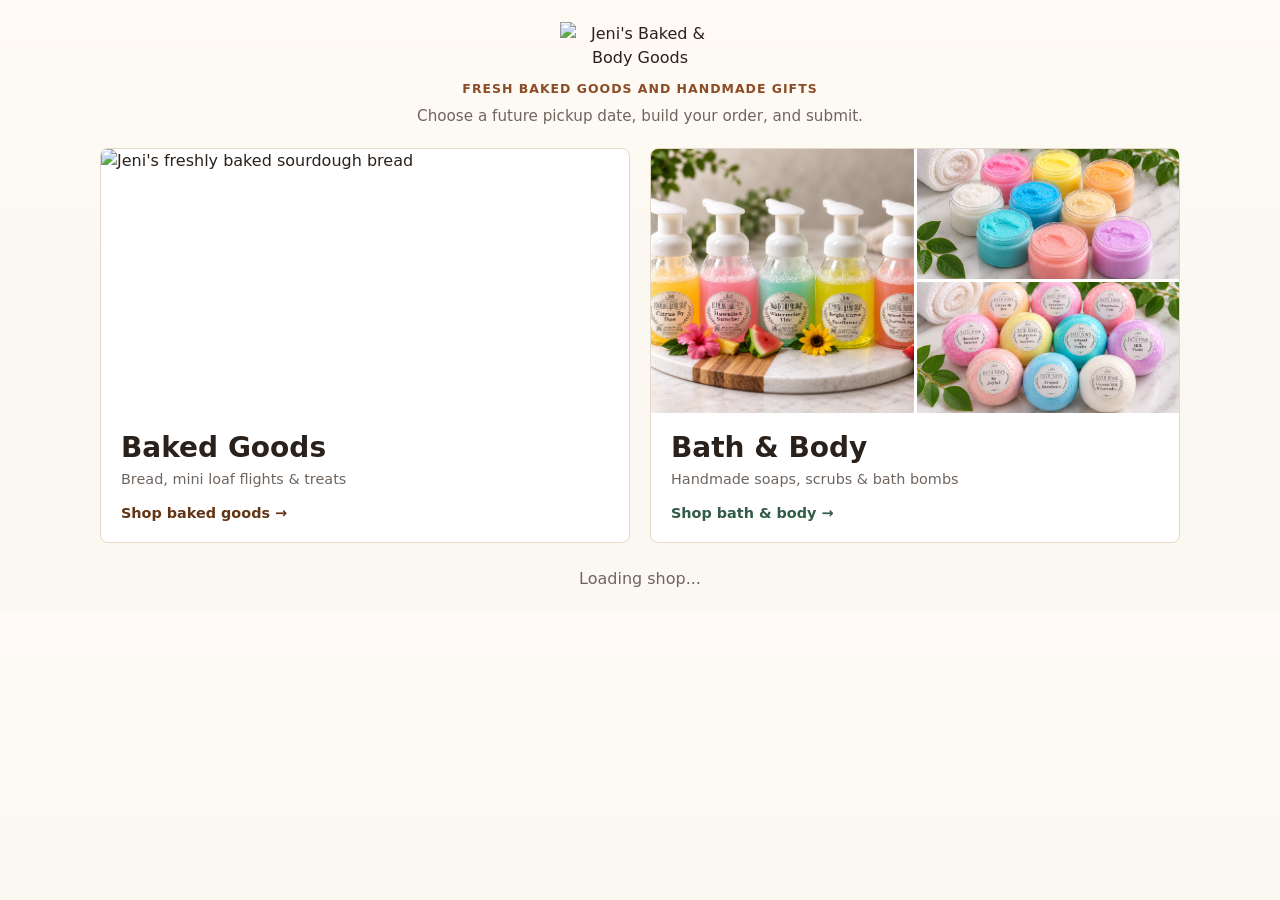
==== index.html @ f42fe175 "Add Spa Gift Box options with scent selections" ====
<!doctype html>
<html lang="en">
<head>
  <meta charset="utf-8" />
  <meta name="viewport" content="width=device-width, initial-scale=1" />
  <meta
    name="description"
    content="Order small-batch baked goods and handmade bath and body items from Jeni's Home Made Goods."
  />
  <title>Jeni's Home Made Goods Orders</title>
  <link rel="preconnect" href="https://cdn.jsdelivr.net" />
  <link rel="stylesheet" href="styles.css?v=20261022-photo-shopping" />
</head>
<body class="storefront">
  <header class="site-header">
    <div class="wrap header-layout">
      <div>
        <img class="site-logo" src="assets/logo.png" alt="Jeni's Baked &amp; Body Goods" />
        <p class="eyebrow">Fresh baked goods and handmade gifts</p>
        <p data-store-intro>
          Choose a future pickup date, build your order, and submit.
        </p>
      </div>
    </div>
  </header>

  <main class="wrap">
    <nav class="shop-collections" id="shop-collections" aria-label="Shop by collection">
      <button type="button" class="shop-collection" data-shop-collection="baked-goods" aria-pressed="false" aria-controls="menu-section" disabled>
        <img class="shop-collection-photo" src="assets/classic_white.PNG" alt="Jeni's freshly baked sourdough bread" width="600" height="400" fetchpriority="high" />
        <span class="shop-collection-caption"><strong>Baked Goods</strong><span>Bread, mini loaf flights &amp; treats</span><span class="shop-collection-action">Shop baked goods <span aria-hidden="true">&rarr;</span></span></span>
      </button>
      <button type="button" class="shop-collection" data-shop-collection="bath-body" aria-pressed="false" aria-controls="menu-section" disabled>
        <span class="shop-body-photos" aria-hidden="true">
          <img src="assets/foaming_soap.png" alt="" width="400" height="400" />
          <img src="assets/sugar_scrub.png" alt="" width="300" height="200" />
          <img src="assets/bath_bombs.png" alt="" width="300" height="200" />
        </span>
        <span class="shop-collection-caption"><strong>Bath &amp; Body</strong><span>Handmade soaps, scrubs &amp; bath bombs</span><span class="shop-collection-action">Shop bath &amp; body <span aria-hidden="true">&rarr;</span></span></span>
      </button>
    </nav>
    <p id="shop-status" class="shop-status muted" role="status">Loading shop...</p>
    <section class="panel" id="menu-section" aria-labelledby="menu-heading" hidden>
      <div class="section-row">
        <div>
          <p class="step">Shop</p>
          <h2 id="menu-heading" tabindex="-1">Choose your items</h2>
          <p id="capacity-message" class="muted"></p>
        </div>
        <div class="capacity-pill">
          <span id="selected-count">You have claimed: 0 loaf spots, 0 left</span>
        </div>
      </div>

      <div class="product-tabs" id="product-tabs" aria-label="Product sections"></div>
      <aside class="rewards-promo" id="reward-banner" role="note" aria-label="Customer rewards program" hidden>
        <div class="rewards-promo-heading">
          <span>New rewards program</span>
          <strong>Your favorites now earn rewards</strong>
        </div>
        <div class="rewards-promo-offers">
          <p>
            <strong>Buy 10 bread loaves</strong>
            <span>Get 1 Classic White free</span>
          </p>
          <p>
            <strong>Buy 10 granola bags</strong>
            <span>Get $12 toward your next bag</span>
          </p>
        </div>
        <p class="rewards-promo-note">Rewards are automatically linked to the phone number used at checkout.</p>
      </aside>
      <section class="date-panel" id="date-section" aria-labelledby="dates-heading">
        <p class="order-cutoff-notice">
          <span>Orders close Wednesday at 5:00 PM Pacific</span>
          <span>for that week's Friday pickup.</span>
        </p>

        <div class="section-row menu-toolbar">
          <div>
            <p class="step">Baked goods pickup</p>
            <h2 id="dates-heading">Choose a pickup date</h2>
          </div>
        </div>
        <div id="date-list" class="date-grid"></div>
        <p id="date-status" class="muted" role="status">Loading available dates...</p>
      </section>
      <div id="product-list" class="product-grid"></div>

      <div class="summary" aria-live="polite">
        <div>
          <strong>Subtotal</strong>
          <p class="summary-note">Tax and shipping calculated at checkout.</p>
        </div>
        <div id="order-total">$0.00</div>
      </div>
    </section>

    <section class="panel" id="customer-section" aria-labelledby="customer-heading" hidden>
      <form id="order-form">
        <p class="checkout-note">Review your invoice, then enter your information to place your order.</p>
        <p class="step">Review order</p>
        <h2 id="customer-heading">Invoice summary</h2>
        <div id="review-content"></div>

        <div class="checkout-adjustments">
          <div class="coupon-box checkout-coupon-box">
            <label>
              Coupon code
              <input id="coupon-code" autocomplete="off" autocapitalize="characters" placeholder="Optional" />
            </label>
            <div class="coupon-actions">
              <button class="secondary-button compact-button" type="button" id="apply-coupon">Update total</button>
              <button class="secondary-button compact-button" type="button" id="remove-coupon" hidden>Remove</button>
            </div>
            <p id="coupon-message" class="message" role="status"></p>
          </div>

          <div class="tip-box">
            <label>
              Optional tip
              <input id="tip-amount" type="number" min="0" step="0.01" inputmode="decimal" placeholder="0.00" />
            </label>
            <p class="hint">Tips are never expected, but always appreciated. This updates your total automatically.</p>
          </div>
        </div>

        <div class="satisfaction-notice" role="note">
          <strong>Customer satisfaction</strong>
          <p>
            Your order matters to me. Because each item is made to order, refunds are not available.
            If something is wrong with your order, please reach out as soon as possible so I can help
            make it right with a replacement item of equal or lesser value when appropriate.
          </p>
        </div>

        <div class="checkout-info-heading">
          <p class="step">Final step</p>
          <h2>Your information</h2>
        </div>

        <div class="field-grid">
          <label>
            Name
            <input id="customer-name" autocomplete="name" required />
          </label>

          <label>
            Phone
            <input
              id="customer-phone"
              type="tel"
              autocomplete="tel"
              inputmode="numeric"
              placeholder="(000) 000-0000"
              maxlength="14"
              required
            />
          </label>
        </div>

        <section class="checkout-rewards" aria-labelledby="checkout-rewards-heading">
          <div class="checkout-rewards-heading">
            <div>
              <strong id="checkout-rewards-heading">Rewards</strong>
              <p>Use the phone number above to view earned bread and granola rewards. One reward may be used per order and cannot be combined with a coupon code.</p>
            </div>
            <button class="secondary-button compact-button" type="button" id="check-rewards">View rewards</button>
          </div>
          <p id="reward-message" class="message" role="status"></p>
          <div id="reward-options" class="reward-options" hidden></div>
        </section>

        <label>
          Questions/comments
          <textarea
            id="customer-notes"
            rows="3"
            placeholder="Optional questions, allergies, or timing notes"
          ></textarea>
        </label>

        <div class="allergy-notice" role="note">
          <strong>Allergy notice</strong>
          <p>
            Items are made in a home kitchen that may handle wheat, milk, eggs, soy, peanuts,
            tree nuts, and other common allergens. Cross contamination is possible.
          </p>
        </div>

        <fieldset class="fulfillment-options" id="fulfillment-options" hidden>
          <legend>Checkout option</legend>
          <div class="fulfillment-grid">
            <label class="fulfillment-card">
              <input type="radio" name="fulfillment" value="pickup" checked />
              <span class="fulfillment-title">Pickup</span>
              <span class="fulfillment-copy">
                Food pickup uses the Friday date selected above. Bath & Body pickup is arranged with Jeni.
              </span>
            </label>
            <label class="fulfillment-card" id="shipping-option" hidden>
              <input type="radio" name="fulfillment" value="shipping" />
              <span class="fulfillment-title">Shipping</span>
              <span class="fulfillment-copy">
                Ship eligible items. Items marked pickup only cannot be shipped.
              </span>
            </label>
          </div>
          <p id="shipping-message" class="hint" role="status"></p>
        </fieldset>

        <div id="shipping-address-field" class="shipping-address-grid" hidden>
          <label class="shipping-street-field">
            Shipping address
            <input id="shipping-street" autocomplete="shipping street-address" placeholder="123 Main St." />
          </label>
          <label>
            City
            <input id="shipping-city" autocomplete="shipping address-level2" placeholder="Las Vegas" />
          </label>
          <label>
            State
            <input id="shipping-state" autocomplete="shipping address-level1" maxlength="2" placeholder="NV" />
          </label>
          <label>
            ZIP
            <input id="shipping-zip" autocomplete="shipping postal-code" inputmode="numeric" placeholder="00000" />
          </label>
        </div>

        <fieldset>
          <legend>Payment method</legend>
          <div id="payment-choices" class="payment-grid"></div>
          <p class="hint">Credit cards are not accepted on this site.</p>
        </fieldset>

        <div class="invoice-request-row">
          <label class="invoice-request">
            <span>Email me a receipt?</span>
            <span class="invoice-yes">
              <span>Yes</span>
              <input id="invoice-requested" type="checkbox" />
            </span>
          </label>
          <label class="invoice-email-field" id="invoice-email-field" hidden>
            Email for receipt
            <input id="invoice-email" type="email" autocomplete="email" />
          </label>
        </div>

        <p data-pickup-note class="pickup-note"></p>
        <p class="submit-reminder">
          Your order is not placed until you press this button and see an order number.
        </p>
        <button id="submit-order" class="review-place-button" type="submit">Place order</button>
        <p id="form-message" class="message" role="status"></p>
      </form>
    </section>

    <section class="panel" id="review-section" aria-labelledby="review-heading" hidden>
      <h2 id="review-heading">Invoice summary</h2>
      <p id="review-message" class="message" role="status"></p>
    </section>

    <section class="panel success-panel" id="success-section" aria-labelledby="success-heading" hidden>
      <p class="step">Order received</p>
      <h2 id="success-heading">Your order is reserved</h2>
      <div id="success-content"></div>
      <p id="copy-message" class="message" role="status"></p>
      <p class="muted">
        Please complete payment using the instructions above. This page does not confirm payment automatically.
      </p>
    </section>
  </main>

  <div class="image-viewer" id="image-viewer" hidden>
    <div class="image-viewer-panel" role="dialog" aria-modal="true" aria-labelledby="image-viewer-caption">
      <button class="image-viewer-close" id="image-viewer-close" type="button" aria-label="Close enlarged image">
        Close
      </button>
      <img id="image-viewer-image" alt="" />
      <p id="image-viewer-caption"></p>
    </div>
  </div>

  <script src="https://cdn.jsdelivr.net/npm/@supabase/supabase-js@2"></script>
  <script src="app.js?v=20261026-spa-gift-box"></script>
</body>
</html>
---- styles.css ----
:root {
  --bg: #fbf8f2;
  --surface: #ffffff;
  --surface-soft: #f5efe7;
  --text: #2a211b;
  --muted: #6f655f;
  --border: #e4d8ca;
  --accent: #8a4d27;
  --accent-dark: #633416;
  --accent-soft: #f0ddcb;
  --danger: #a43e37;
  --success: #2e6847;
  --shadow: 0 18px 45px rgba(74, 47, 24, 0.08);
}

* {
  box-sizing: border-box;
}

body {
  margin: 0;
  color: var(--text);
  background:
    linear-gradient(180deg, #fffaf4 0, var(--bg) 280px),
    var(--bg);
  font-family: Inter, ui-sans-serif, system-ui, -apple-system, BlinkMacSystemFont, "Segoe UI", sans-serif;
  line-height: 1.5;
}

button,
input,
textarea {
  font: inherit;
}

button {
  touch-action: manipulation;
}

.wrap {
  width: min(1080px, calc(100% - 32px));
  margin: 0 auto;
}

.site-header {
  padding: 40px 0 28px;
  text-align: center;
}

.header-layout {
  display: grid;
  gap: 24px;
}

.site-logo {
  width: min(440px, 86vw);
  height: auto;
  display: block;
  margin: 0 auto 18px;
  filter: drop-shadow(0 12px 22px rgba(74, 47, 24, 0.12));
}

.eyebrow,
.step {
  margin: 0 0 6px;
  color: var(--accent);
  font-size: 0.78rem;
  font-weight: 800;
  letter-spacing: 0.08em;
  text-transform: uppercase;
}

.site-header p:not(.eyebrow) {
  max-width: 700px;
  margin: 0 auto;
  color: var(--muted);
  font-size: 1.05rem;
}

.storefront .site-header {
  padding: 22px 0 20px;
}

.storefront .site-logo {
  width: 160px;
  max-width: 45%;
  margin-bottom: 10px;
  filter: none;
}

.storefront .site-header p:not(.eyebrow) {
  font-size: 0.95rem;
}

.shop-collections {
  display: grid;
  grid-template-columns: repeat(2, minmax(0, 1fr));
  gap: 20px;
  margin: 0 0 24px;
}

.shop-collections[hidden] {
  display: none;
}

.shop-collection {
  display: grid;
  grid-template-rows: auto 1fr;
  min-width: 0;
  padding: 0;
  overflow: hidden;
  border: 1px solid var(--border);
  border-radius: 8px;
  background: #fff;
  color: var(--text);
  text-align: left;
  cursor: pointer;
}

.shop-collection:hover,
.shop-collection[aria-pressed="true"] {
  border-color: var(--accent);
  box-shadow: 0 0 0 2px var(--accent-soft);
}

.shop-collection[data-shop-collection="bath-body"]:hover,
.shop-collection[data-shop-collection="bath-body"][aria-pressed="true"] {
  border-color: #3f705b;
  box-shadow: 0 0 0 2px #e1eee7;
}

.shop-collection:disabled {
  cursor: wait;
}

.shop-collection-photo,
.shop-body-photos {
  display: block;
  width: 100%;
  aspect-ratio: 2 / 1;
  height: auto;
  object-fit: cover;
}

.shop-body-photos {
  display: grid;
  grid-template-columns: 1fr 1fr;
  grid-template-rows: minmax(0, 1fr) minmax(0, 1fr);
  gap: 3px;
  overflow: hidden;
}

.shop-body-photos img {
  display: block;
  width: 100%;
  height: 100%;
  min-height: 0;
  object-fit: cover;
}

.shop-body-photos img:first-child {
  grid-row: 1 / -1;
}

.shop-collection-caption {
  display: grid;
  align-content: start;
  gap: 5px;
  padding: 18px 20px;
  overflow-wrap: anywhere;
}

.shop-collection-caption > strong {
  font-size: 1.75rem;
  line-height: 1.2;
}

.shop-collection-caption > span {
  color: var(--muted);
  font-size: 0.9rem;
}

.shop-collection-caption .shop-collection-action {
  margin-top: 7px;
  color: var(--accent-dark);
  font-weight: 800;
}

[data-shop-collection="bath-body"] .shop-collection-action {
  color: #315c47;
}

.shop-status {
  margin: 0 0 20px;
  text-align: center;
}

.shop-status:empty {
  display: none;
}

#menu-section {
  scroll-margin-top: 18px;
}

@media (max-width: 600px) {
  .storefront .site-header {
    padding: 16px 0;
  }

  .storefront .site-logo {
    width: 130px;
  }

  .shop-collections {
    gap: 10px;
  }

  .shop-collection-photo,
  .shop-body-photos {
    aspect-ratio: 1 / 1;
  }

  .shop-collection-caption {
    padding: 14px 10px;
  }

  .shop-collection-caption > strong {
    font-size: 1.3rem;
  }

  .shop-collection-caption > span {
    font-size: 0.8rem;
  }
}

.order-cutoff-notice {
  max-width: 720px;
  margin: 0 auto 22px;
  padding: 16px 22px;
  border: 1px solid #dfb957;
  border-radius: 8px;
  background: linear-gradient(180deg, #fff2ad 0%, #ffe37a 100%);
  box-shadow: 0 12px 28px rgba(138, 77, 39, 0.12);
  color: #24180f;
  font-size: clamp(1rem, 2.4vw, 1.25rem);
  font-weight: 900;
  line-height: 1.3;
  text-align: center;
}

.order-cutoff-notice span {
  display: block;
}

.order-cutoff-notice span + span {
  margin-top: 4px;
  font-size: 0.92em;
}

.panel {
  margin-bottom: 18px;
  padding: 24px;
  border: 1px solid var(--border);
  border-radius: 8px;
  background: var(--surface);
  box-shadow: var(--shadow);
}

.date-panel {
  margin: 0 0 22px;
  padding: 18px;
  border: 1px solid var(--border);
  border-radius: 8px;
  background: var(--surface-soft);
}

h2,
h3 {
  margin-top: 0;
  line-height: 1.15;
}

h2 {
  margin-bottom: 16px;
  font-size: clamp(1.35rem, 3vw, 1.85rem);
}

.date-grid,
.product-grid,
.category-grid,
.payment-grid,
.field-grid {
  display: grid;
  gap: 14px;
}

.date-grid {
  grid-template-columns: repeat(auto-fit, minmax(180px, 1fr));
}

.category-grid {
  grid-template-columns: repeat(2, minmax(0, 1fr));
  align-items: start;
}

.product-grid {
  gap: 22px;
}

.product-tabs {
  display: flex;
  flex-wrap: wrap;
  gap: 10px;
  margin: 4px 0 18px;
}

.product-tab {
  min-height: 46px;
  padding: 10px 18px;
  border: 1px solid var(--border);
  border-radius: 999px;
  background: #fff;
  color: var(--accent-dark);
  font-weight: 900;
  cursor: pointer;
}

.product-tab:hover,
.product-tab.is-active {
  border-color: var(--accent);
  background: var(--accent);
  color: #fff;
}

.rewards-promo {
  margin: 0 0 20px;
  overflow: hidden;
  border: 1px solid #cda45b;
  border-radius: 8px;
  background: #fff8df;
  box-shadow: 0 10px 24px rgba(74, 47, 24, 0.1);
  color: var(--text);
}

.rewards-promo-heading {
  display: flex;
  align-items: center;
  justify-content: space-between;
  gap: 16px;
  padding: 12px 16px;
  background: #52613c;
  color: #fff;
}

.rewards-promo-heading span {
  color: #ffe5a6;
  font-size: 0.78rem;
  font-weight: 900;
  letter-spacing: 0.08em;
  text-transform: uppercase;
}

.rewards-promo-heading strong {
  font-size: 1.05rem;
  text-align: right;
}

.rewards-promo-offers {
  display: grid;
  grid-template-columns: repeat(2, minmax(0, 1fr));
}

.rewards-promo-offers p {
  display: grid;
  gap: 3px;
  margin: 0;
  padding: 15px 18px;
  text-align: center;
}

.rewards-promo-offers p + p {
  border-left: 1px solid #d9c79e;
}

.rewards-promo-offers strong {
  color: var(--accent-dark);
  font-size: 1.05rem;
}

.rewards-promo-offers span {
  font-weight: 800;
}

.rewards-promo-note {
  margin: 0;
  padding: 10px 16px;
  border-top: 1px solid #d9c79e;
  color: var(--muted);
  font-size: 0.9rem;
  font-weight: 700;
  text-align: center;
}

.product-category {
  display: grid;
  gap: 12px;
}

.category-heading {
  border-bottom: 1px solid var(--border);
}

.category-heading h3 {
  margin-bottom: 12px;
  color: var(--accent-dark);
  font-size: clamp(1.35rem, 3vw, 1.85rem);
  letter-spacing: 0.04em;
  text-transform: uppercase;
}

.date-button {
  min-height: 94px;
  display: grid;
  align-content: space-between;
  gap: 10px;
  padding: 16px;
  border: 1px solid var(--border);
  border-radius: 8px;
  background: #fff;
  color: var(--text);
  text-align: left;
  cursor: pointer;
}

.date-button strong {
  font-size: 1.02rem;
}

.date-button span {
  color: var(--muted);
  font-weight: 700;
}

.date-button:hover,
.date-button[aria-pressed="true"] {
  border-color: var(--accent);
  box-shadow: 0 0 0 3px rgba(138, 77, 39, 0.14);
}

.date-button:disabled {
  opacity: 0.55;
  cursor: not-allowed;
  box-shadow: none;
}

.product {
  width: 100%;
  min-height: 100%;
  display: grid;
  align-content: space-between;
  gap: 18px;
  padding: 18px;
  border: 1px solid var(--border);
  border-radius: 8px;
  background: #fffdf9;
}

.option-product {
  min-height: 0;
  align-content: start;
}

.product-image-button {
  width: min(100%, 220px);
  justify-self: center;
  display: block;
  padding: 0;
  border: 0;
  border-radius: 8px;
  background: transparent;
  cursor: zoom-in;
}

.product-image-button:focus-visible {
  outline: 3px solid var(--accent);
  outline-offset: 3px;
}

.product-image {
  width: min(100%, 220px);
  height: 140px;
  display: block;
  justify-self: center;
  object-fit: cover;
  border-radius: 8px;
  background: var(--surface-soft);
}

.image-viewer-open {
  overflow: hidden;
}

.image-viewer {
  position: fixed;
  inset: 0;
  z-index: 1000;
  display: grid;
  place-items: center;
  padding: 24px;
  background: rgba(21, 32, 35, 0.82);
}

.image-viewer[hidden] {
  display: none;
}

.image-viewer-panel {
  width: min(920px, 100%);
  display: grid;
  gap: 12px;
  justify-items: center;
}

.image-viewer-panel img {
  width: auto;
  max-width: 100%;
  max-height: min(76vh, 760px);
  object-fit: contain;
  border-radius: 8px;
  background: #fffdf9;
  box-shadow: 0 18px 48px rgba(0, 0, 0, 0.28);
}

.image-viewer-close {
  justify-self: end;
  width: auto;
  padding: 10px 14px;
  border: 1px solid rgba(255, 255, 255, 0.58);
  background: #fffdf9;
  color: var(--ink);
}

.image-viewer-panel p {
  margin: 0;
  color: #fffdf9;
  font-weight: 800;
  text-align: center;
}

.product h3 {
  margin-bottom: 6px;
  font-size: 1.15rem;
}

.shipping-badge {
  display: inline-flex;
  width: fit-content;
  margin: 0 0 8px;
  padding: 4px 8px;
  border-radius: 8px;
  font-size: 0.78rem;
  font-weight: 800;
}

.shipping-badge.can-ship {
  background: #e3f2e8;
  color: var(--success);
}

.shipping-badge.pickup-only {
  background: var(--accent-soft);
  color: var(--accent-dark);
}

.product p {
  margin: 0;
  color: var(--muted);
}

.product-promo-banner {
  display: grid;
  gap: 4px;
  margin: 12px 0 4px;
  padding: 10px 12px;
  border: 1px solid #dfb957;
  border-radius: 8px;
  background: #fff3b0;
  color: #24180f;
}

.product-promo-banner strong {
  font-size: 1.05rem;
}

.product-promo-banner span {
  font-size: 0.92rem;
  font-weight: 800;
}

.item-subtotal {
  display: block;
  margin-top: 4px;
  color: var(--muted);
  font-size: 0.9rem;
  font-weight: 700;
}

.option-card-heading,
.flight-box-heading,
.card-subtotal {
  display: flex;
  align-items: flex-start;
  justify-content: space-between;
  gap: 16px;
}

.group-subtotal {
  display: grid;
  gap: 2px;
  min-width: 110px;
  text-align: right;
}

.group-subtotal span {
  color: var(--muted);
  font-size: 0.86rem;
  font-weight: 700;
}

.option-table {
  display: grid;
  gap: 8px;
}

.product-options-disclosure {
  border: 1px solid var(--border);
  border-radius: 8px;
  background: #fff;
}

.product-options-disclosure > summary {
  min-height: 48px;
  display: flex;
  align-items: center;
  justify-content: space-between;
  gap: 12px;
  padding: 12px 14px;
  color: var(--accent-dark);
  cursor: pointer;
  font-weight: 900;
  list-style: none;
}

.product-options-disclosure > summary::-webkit-details-marker {
  display: none;
}

.product-options-disclosure > summary::after {
  content: "+";
  font-size: 1.25rem;
  line-height: 1;
}

.product-options-disclosure[open] > summary::after {
  content: "\2212";
}

.product-options-disclosure > summary small {
  margin-left: auto;
  color: var(--muted);
  font-size: 0.82rem;
  font-weight: 700;
}

.product-options-content {
  display: grid;
  gap: 18px;
  padding: 4px 14px 14px;
  border-top: 1px solid var(--border);
}

.option-table-head,
.option-row {
  display: grid;
  grid-template-columns: minmax(120px, 1fr) minmax(260px, auto);
  align-items: center;
  gap: 12px;
}

.option-table-head {
  color: var(--accent-dark);
  font-size: 0.82rem;
  font-weight: 800;
}

.option-table-labels {
  justify-items: end;
}

.option-row {
  padding-top: 8px;
  border-top: 1px solid var(--border);
}

.flight-box-product {
  align-content: start;
}

.flight-choice-grid {
  display: grid;
  grid-template-columns: repeat(2, minmax(0, 1fr));
  gap: 12px;
}

.flight-choice-grid label {
  display: grid;
  gap: 6px;
  color: var(--muted);
  font-size: 0.86rem;
  font-weight: 800;
}

.flight-choice-grid select {
  width: 100%;
  min-width: 0;
}

.flight-add-button {
  width: 100%;
}

.flight-box-list {
  display: grid;
  gap: 10px;
  padding-top: 14px;
  border-top: 1px solid var(--border);
}

.flight-box-summary {
  display: grid;
  grid-template-columns: minmax(0, 1fr) auto;
  gap: 16px;
  padding: 12px;
  border: 1px solid var(--border);
  border-radius: 8px;
  background: var(--surface-soft);
}

.flight-box-summary > div:last-child {
  display: grid;
  align-content: start;
  justify-items: end;
  gap: 8px;
}

.flight-box-summary p,
.invoice-item-note {
  white-space: pre-line;
}

.product-description,
.option-description p {
  white-space: pre-line;
}

.grouped-product-description {
  margin: 2px 0;
  padding: 10px 12px;
  border-block: 1px solid var(--border);
  color: var(--muted);
  font-size: 0.9rem;
}

.grouped-product-description summary {
  width: fit-content;
  color: var(--accent-dark);
  cursor: pointer;
  font-weight: 800;
}

.grouped-product-description p {
  margin: 10px 0 0;
  line-height: 1.5;
  white-space: pre-line;
}

.option-copy {
  min-width: 0;
}

.option-description {
  margin-top: 6px;
  color: var(--muted);
  font-size: 0.86rem;
}

.option-description summary {
  width: fit-content;
  color: var(--accent-dark);
  cursor: pointer;
  font-weight: 800;
}

.option-description p {
  margin: 8px 0 0;
  line-height: 1.45;
}

@media (max-width: 980px) {
  .category-grid {
    grid-template-columns: 1fr;
  }
}

.item-note-field {
  display: grid;
  grid-column: 1 / -1;
  gap: 6px;
  margin: 2px 0 0;
  color: var(--muted);
  font-size: 0.86rem;
  font-weight: 800;
}

.item-note-field input {
  min-height: 42px;
  padding: 10px 12px;
  font-size: 0.95rem;
}

.item-note-display {
  grid-column: 1 / -1;
  margin: 2px 0 0;
  color: var(--muted);
  font-size: 0.92rem;
}

.item-note-display strong {
  color: var(--text);
}

.option-controls {
  display: grid;
  grid-template-columns: auto minmax(58px, auto) minmax(66px, auto);
  align-items: center;
  justify-content: end;
  gap: 12px;
}

.option-price,
.option-subtotal {
  white-space: nowrap;
  text-align: right;
}

.option-subtotal small {
  display: block;
  color: var(--muted);
  font-size: 0.76rem;
  font-weight: 800;
}

.card-subtotal {
  padding-top: 12px;
  border-top: 1px solid var(--border);
}

.product-bottom,
.section-row,
.summary {
  display: flex;
  align-items: center;
  justify-content: space-between;
  gap: 16px;
}

.menu-toolbar {
  margin: -8px -8px 18px;
  padding: 8px;
}

.quantity {
  display: grid;
  grid-template-columns: 40px 34px 40px;
  align-items: center;
  gap: 6px;
}

.quantity button {
  width: 40px;
  height: 40px;
  border: 1px solid var(--border);
  border-radius: 8px;
  background: #fff;
  color: var(--text);
  cursor: pointer;
  font-size: 1.1rem;
  font-weight: 800;
}

.quantity button:hover:not(:disabled) {
  border-color: var(--accent);
}

.quantity button:disabled {
  opacity: 0.45;
  cursor: not-allowed;
}

.quantity span {
  min-width: 34px;
  text-align: center;
  font-weight: 800;
}

.capacity-pill {
  display: inline-flex;
  position: fixed;
  right: max(16px, calc((100vw - 1080px) / 2 + 16px));
  bottom: 18px;
  z-index: 20;
  align-items: center;
  gap: 6px;
  max-width: min(420px, calc(100vw - 32px));
  padding: 11px 14px;
  border-radius: 8px;
  background: var(--accent-soft);
  color: var(--accent-dark);
  border: 1px solid rgba(138, 77, 39, 0.2);
  box-shadow: 0 14px 32px rgba(74, 47, 24, 0.2);
  font-weight: 800;
}

.capacity-pill[hidden] {
  display: none;
}

.summary {
  margin-top: 20px;
  padding-top: 18px;
  border-top: 1px solid var(--border);
  font-size: 1.15rem;
}

.total-lines {
  display: grid;
  gap: 8px;
  width: 100%;
}

.total-lines div {
  display: flex;
  justify-content: space-between;
  gap: 16px;
}

.discount-line {
  color: var(--success);
  font-weight: 800;
}

.field-grid {
  grid-template-columns: repeat(auto-fit, minmax(220px, 1fr));
}

label {
  display: grid;
  gap: 7px;
  margin-bottom: 14px;
  font-weight: 700;
}

input,
textarea {
  width: 100%;
  padding: 12px;
  border: 1px solid var(--border);
  border-radius: 8px;
  background: #fff;
  color: var(--text);
}

input:focus,
textarea:focus,
button:focus-visible {
  outline: 3px solid rgba(138, 77, 39, 0.2);
  outline-offset: 2px;
}

fieldset {
  margin: 8px 0 18px;
  padding: 14px;
  border: 1px solid var(--border);
  border-radius: 8px;
}

legend {
  padding: 0 6px;
  font-weight: 800;
}

.fulfillment-options {
  padding: 16px;
  background: var(--surface-soft);
}

.fulfillment-grid {
  display: grid;
  grid-template-columns: repeat(2, minmax(0, 1fr));
  gap: 12px;
}

.fulfillment-card {
  min-height: 132px;
  display: grid;
  align-content: start;
  gap: 8px;
  margin: 0;
  padding: 16px;
  border: 2px solid var(--border);
  border-radius: 8px;
  background: #fffdf9;
  cursor: pointer;
}

.fulfillment-card:has(input:checked) {
  border-color: var(--success);
  background: #eef7f1;
  box-shadow: 0 0 0 3px rgba(46, 104, 71, 0.12);
}

.fulfillment-card input {
  width: 22px;
  height: 22px;
  accent-color: var(--success);
}

.fulfillment-title {
  color: var(--accent-dark);
  font-size: 1.16rem;
  font-weight: 900;
}

.fulfillment-copy {
  color: var(--muted);
  font-size: 0.95rem;
  font-weight: 600;
}

.payment-grid {
  grid-template-columns: repeat(3, minmax(0, 1fr));
}

.radio {
  display: flex;
  min-height: 48px;
  align-items: center;
  gap: 10px;
  margin: 0;
  padding: 10px 12px;
  border: 1px solid var(--border);
  border-radius: 8px;
  background: #fffdf9;
  font-weight: 700;
}

.radio input {
  width: auto;
}

.hint,
.pickup-note {
  margin: 12px 0 0;
  color: var(--muted);
  font-size: 0.94rem;
}

.allergy-notice {
  margin: 12px 0 0;
  padding: 14px 16px;
  border: 1px solid #d5b57f;
  border-radius: 8px;
  background: #fff7df;
  color: #3d2a17;
}

.satisfaction-notice {
  margin: 12px 0 16px;
  padding: 14px 16px;
  border: 1px solid #d5b57f;
  border-radius: 8px;
  background: #fff7df;
  color: #3d2a17;
}

.allergy-notice strong,
.satisfaction-notice strong {
  display: block;
  margin-bottom: 4px;
  color: var(--accent-dark);
}

.allergy-notice p,
.satisfaction-notice p {
  margin: 0;
  color: #5f4936;
  font-size: 0.94rem;
}

.invoice-allergy-notice,
.invoice-satisfaction-notice {
  margin-top: 16px;
}

.checkout-adjustments {
  display: grid;
  grid-template-columns: repeat(2, minmax(0, 1fr));
  align-items: start;
  gap: 12px;
  margin: 18px 0;
}

.coupon-box {
  margin: 0;
  padding: 14px;
  border: 1px solid var(--border);
  border-radius: 8px;
  background: var(--surface-soft);
}

.checkout-coupon-box {
  margin-top: 0;
}

.tip-box {
  margin: 0;
  padding: 14px;
  border: 1px solid var(--border);
  border-radius: 8px;
  background: #fffdf9;
}

.tip-box input {
  width: 100%;
}

.checkout-rewards {
  margin: 16px 0;
  padding: 14px;
  border: 1px solid var(--border);
  border-radius: 8px;
  background: var(--surface-soft);
}

.checkout-rewards-heading {
  display: flex;
  align-items: center;
  justify-content: space-between;
  gap: 16px;
}

.checkout-rewards-heading p {
  margin: 4px 0 0;
  color: var(--muted);
}

.checkout-rewards-heading button {
  flex: 0 0 auto;
  width: auto;
  min-width: 150px;
  margin: 0;
}

.checkout-rewards-heading > div {
  flex: 1 1 auto;
  min-width: 0;
}

.reward-options {
  display: grid;
  grid-template-columns: repeat(2, minmax(0, 1fr));
  gap: 12px;
  margin-top: 12px;
}

.reward-options[hidden] {
  display: none;
}

.checkout-reward-option {
  display: grid;
  align-content: start;
  gap: 8px;
  min-width: 0;
  padding: 12px;
  border: 1px solid var(--border);
  border-radius: 8px;
  background: #fff;
}

.checkout-reward-option strong,
.checkout-reward-option span {
  overflow-wrap: anywhere;
}

.checkout-reward-option span {
  color: var(--muted);
}

.checkout-reward-option button {
  width: 100%;
  margin: auto 0 0;
}

.checkout-reward-option.is-applied {
  border-color: var(--success);
  box-shadow: inset 0 0 0 1px var(--success);
}

.summary-note {
  margin: 4px 0 0;
  color: var(--muted);
  font-size: 0.9rem;
}

.shipping-address-grid {
  display: grid;
  grid-template-columns: 1fr minmax(90px, 0.35fr) minmax(120px, 0.45fr);
  gap: 14px;
  margin: 0 0 18px;
  padding: 14px;
  border: 1px solid var(--border);
  border-radius: 8px;
  background: #fffdf9;
}

.shipping-address-grid[hidden] {
  display: none;
}

.shipping-street-field {
  grid-column: 1 / -1;
}

.coupon-actions {
  display: grid;
  grid-template-columns: minmax(0, 1fr) auto;
  gap: 10px;
}

.coupon-actions .compact-button {
  margin-bottom: 0;
}

.pickup-note {
  margin-bottom: 16px;
}

button[type="submit"],
.payment-link,
.copy-button,
.secondary-button {
  width: 100%;
  display: inline-flex;
  min-height: 50px;
  align-items: center;
  justify-content: center;
  border: 0;
  border-radius: 8px;
  background: var(--accent);
  color: #fff;
  padding: 13px 16px;
  text-align: center;
  text-decoration: none;
  font-weight: 800;
  cursor: pointer;
}

button[type="submit"]:hover,
.payment-link:hover,
.copy-button:hover,
.secondary-button:hover {
  background: var(--accent-dark);
}

.copy-button,
.secondary-button {
  margin-bottom: 12px;
  border: 1px solid var(--accent);
  background: #fff;
  color: var(--accent);
}

.copy-button:hover,
.secondary-button:hover {
  color: #fff;
}

.edit-payment {
  margin-top: 16px;
  padding-top: 16px;
  border-top: 1px solid var(--border);
}

.checkout-note {
  margin: 0 0 18px;
  padding: 10px 12px;
  border: 1px solid var(--border);
  border-radius: 8px;
  background: var(--surface-soft);
  color: var(--muted);
  font-size: 0.98rem;
  font-weight: 700;
  line-height: 1.4;
}

.submit-reminder {
  margin: 14px 0 10px;
  padding: 12px 14px;
  border-left: 4px solid var(--accent);
  border-radius: 8px;
  background: var(--surface-soft);
  color: var(--text);
  font-weight: 800;
}

.checkout-info-heading {
  margin: 24px 0 16px;
  padding-top: 20px;
  border-top: 1px solid var(--border);
}

.checkout-info-heading h2 {
  margin-bottom: 0;
}

.edit-payment summary {
  color: var(--accent);
  cursor: pointer;
  font-weight: 800;
}

.edit-payment label {
  margin-top: 14px;
}

select {
  width: 100%;
  padding: 12px;
  border: 1px solid var(--border);
  border-radius: 8px;
  background: #fff;
  color: var(--text);
}

button[type="submit"]:disabled {
  opacity: 0.65;
  cursor: wait;
}

.receipt {
  display: grid;
  gap: 10px;
  margin: 0 0 16px;
}

.invoice-receipt {
  margin-bottom: 18px;
}

.invoice-items {
  display: grid;
  gap: 10px;
  margin: 16px 0;
  padding: 14px 0;
  border-top: 1px solid var(--border);
  border-bottom: 1px solid var(--border);
}

.invoice-items > div,
.review-actions {
  display: flex;
  align-items: center;
  justify-content: space-between;
  gap: 16px;
}

.invoice-item-name {
  display: inline-flex;
  align-items: center;
  gap: 10px;
  min-width: 0;
}

.invoice-item-text {
  display: inline-flex;
  flex-wrap: wrap;
  align-items: center;
  gap: 6px;
}

.item-fulfillment-tag {
  display: inline-flex;
  align-items: center;
  border-radius: 999px;
  padding: 3px 8px;
  font-size: 0.72rem;
  font-weight: 900;
  line-height: 1;
  text-transform: uppercase;
}

.item-fulfillment-tag.ships {
  background: #dff1e7;
  color: #245238;
}

.item-fulfillment-tag.pickup {
  background: #fff0b8;
  color: #5f2d09;
}

.invoice-item-image {
  width: 44px;
  height: 44px;
  flex: 0 0 auto;
  object-fit: cover;
  border-radius: 8px;
  background: var(--surface-soft);
}

.checkout-review-item {
  display: grid;
  grid-template-columns: minmax(220px, 1fr) minmax(180px, 0.8fr) auto;
  align-items: center;
}

.checkout-review-controls {
  display: flex;
  grid-column: 3;
  align-items: center;
  justify-content: flex-end;
  gap: 10px;
  flex: 0 0 auto;
}

.invoice-line-item {
  display: grid;
  grid-template-columns: minmax(220px, 1fr) minmax(180px, 0.8fr) auto;
  align-items: center;
}

.invoice-item-note {
  grid-column: auto;
  margin: 0;
}

.invoice-line-total {
  grid-column: 3;
  justify-self: end;
  font-weight: 800;
  white-space: nowrap;
}

.checkout-review-controls .quantity {
  grid-template-columns: 38px 24px 38px;
  gap: 8px;
}

.checkout-review-controls .quantity button {
  width: 38px;
  height: 38px;
}

.remove-cart-item {
  min-height: 38px;
  padding: 8px 10px;
  border: 1px solid var(--danger);
  border-radius: 8px;
  background: #fff;
  color: var(--danger);
  font-weight: 800;
  cursor: pointer;
}

.remove-cart-item:hover {
  background: var(--danger);
  color: #fff;
}

.invoice-request-row {
  display: grid;
  grid-template-columns: minmax(240px, 0.8fr) minmax(260px, 1fr);
  align-items: end;
  gap: 12px;
  margin: 18px 0;
}

.invoice-request {
  display: flex;
  align-items: center;
  justify-content: space-between;
  gap: 16px;
  min-height: 72px;
  margin: 0;
  padding: 14px 16px;
  border: 1px solid var(--border);
  border-radius: 8px;
  background: #fffdf9;
  font-weight: 800;
}

.invoice-yes {
  display: flex;
  align-items: center;
  gap: 10px;
  margin: 0;
  color: var(--accent-dark);
  font-size: 1.15rem;
}

.invoice-yes input {
  width: 28px;
  height: 28px;
  accent-color: var(--success);
}

.invoice-email-field {
  margin: 0;
  padding: 14px 16px;
  border: 1px solid var(--border);
  border-radius: 8px;
  background: #fffdf9;
}

.invoice-email-field[hidden] {
  display: none;
}

.review-actions {
  align-items: stretch;
}

.review-actions > button {
  flex: 1 1 0;
  margin-bottom: 0;
}

.review-edit-button {
  border-color: var(--accent-dark);
  background: #fff;
  color: var(--accent-dark);
}

.review-edit-button:hover {
  background: var(--accent-dark);
  color: #fff;
}

button.review-place-button,
.review-place-button {
  width: 100%;
  display: inline-flex;
  min-height: 50px;
  align-items: center;
  justify-content: center;
  border: 1px solid #5ca66f;
  border-radius: 8px;
  background: #bff2cc;
  color: #111;
  padding: 13px 16px;
  font-weight: 800;
  cursor: pointer;
}

button.review-place-button:hover,
.review-place-button:hover {
  background: #9be7b0;
}

.success-actions {
  display: grid;
  gap: 12px;
  margin: 18px 0;
}

.success-actions .copy-button {
  margin-bottom: 0;
  border-color: var(--accent);
  background: var(--accent);
  color: #fff;
}

.success-actions .copy-button:hover {
  background: var(--accent-dark);
}

.success-pay-button {
  margin-bottom: 0;
  border: 1px solid var(--success);
  background: var(--success);
  color: #fff;
}

.success-pay-button:hover {
  background: #245238;
}

#success-payment-details {
  display: grid;
  gap: 10px;
}

#success-payment-details p {
  margin: 0;
  color: var(--muted);
  font-weight: 700;
}

.payment-qr {
  display: grid;
  justify-items: center;
  gap: 8px;
  margin: 4px 0 0;
  padding: 14px;
  border: 1px solid var(--border);
  border-radius: 8px;
  background: #fffdf9;
}

.payment-qr img {
  width: min(260px, 100%);
  height: auto;
  border-radius: 8px;
}

.payment-qr figcaption {
  color: var(--accent-dark);
  font-size: 0.95rem;
  font-weight: 800;
  text-align: center;
}

.receipt div {
  display: flex;
  justify-content: space-between;
  gap: 16px;
  padding-bottom: 10px;
  border-bottom: 1px solid var(--border);
}

.receipt dt {
  color: var(--muted);
  font-weight: 700;
}

.receipt dd {
  margin: 0;
  text-align: right;
  font-weight: 800;
  word-break: break-word;
}

.pickup-details {
  margin: 16px 0;
  padding: 16px;
  border: 1px solid var(--border);
  border-radius: 8px;
  background: var(--surface-soft);
  text-align: left;
}

.pickup-details h3 {
  margin-bottom: 8px;
  font-size: 1rem;
}

.pickup-details p {
  margin: 8px 0 0;
}

.invoice-page {
  background: #f7f2ea;
}

.invoice-shell {
  max-width: 820px;
  padding: 28px 0;
}

.invoice-page-header {
  display: flex;
  align-items: center;
  gap: 18px;
  margin-bottom: 22px;
}

.invoice-logo {
  width: 112px;
  height: auto;
}

.invoice-page-header h1 {
  margin: 0;
  font-size: clamp(1.8rem, 4vw, 2.45rem);
  line-height: 1.05;
}

.invoice-page-actions {
  margin-top: 20px;
}

.muted {
  color: var(--muted);
}

.message {
  min-height: 24px;
  margin-bottom: 0;
}

.error {
  color: var(--danger);
}

.success {
  color: var(--success);
}

@media (max-width: 760px) {
  .wrap {
    width: min(100% - 24px, 1080px);
  }

  .site-header {
    padding-top: 28px;
  }

  .site-logo {
    width: min(340px, 88vw);
  }

  .section-row,
  .product-bottom,
  .option-card-heading,
  .card-subtotal,
  .review-actions {
    grid-template-columns: 1fr;
    align-items: stretch;
  }

  .menu-toolbar {
    margin: -6px -6px 16px;
    padding: 8px 6px;
  }

  .capacity-pill {
    right: 12px;
    bottom: 12px;
    left: 12px;
    justify-content: center;
    text-align: center;
  }

  .section-row,
  .product-bottom,
  .option-card-heading,
  .card-subtotal,
  .review-actions {
    display: grid;
  }

  .panel {
    padding: 18px;
  }

  .payment-grid {
    grid-template-columns: 1fr;
  }

  .product-tabs {
    display: grid;
    grid-template-columns: 1fr 1fr;
  }

  .product-tab {
    width: 100%;
    padding-inline: 10px;
  }

  .rewards-promo-heading {
    display: grid;
    gap: 4px;
  }

  .rewards-promo-heading strong {
    text-align: left;
  }

  .rewards-promo-offers {
    grid-template-columns: 1fr;
  }

  .rewards-promo-offers p + p {
    border-top: 1px solid #d9c79e;
    border-left: 0;
  }

  .fulfillment-grid {
    grid-template-columns: 1fr;
  }

  .shipping-address-grid {
    grid-template-columns: 1fr;
  }

  .checkout-adjustments {
    grid-template-columns: 1fr;
  }

  .checkout-rewards-heading,
  .reward-options {
    display: grid;
    grid-template-columns: 1fr;
  }

  .checkout-rewards-heading button {
    width: 100%;
    min-width: 0;
  }

  .invoice-request-row {
    grid-template-columns: 1fr;
  }

  .shipping-street-field {
    grid-column: auto;
  }

  .category-grid {
    grid-template-columns: 1fr;
    grid-auto-rows: auto;
  }

  .quantity {
    justify-content: end;
  }

  .group-subtotal {
    text-align: left;
  }

  .flight-box-heading {
    display: grid;
  }

  .flight-choice-grid {
    grid-template-columns: 1fr;
  }

  .product-image {
    width: min(100%, 240px);
    height: 150px;
  }

  .product-image-button {
    width: min(100%, 240px);
  }

  .image-viewer {
    padding: 14px;
  }

  .image-viewer-panel img {
    max-height: 72vh;
  }

  .option-table-head {
    display: none;
  }

  .option-row {
    grid-template-columns: minmax(0, 1fr) auto;
    gap: 8px;
    align-items: start;
  }

  .option-controls {
    grid-template-columns: auto auto;
    justify-content: end;
    justify-items: end;
  }

  .option-price,
  .option-subtotal {
    text-align: right;
  }

  .option-controls .quantity {
    grid-column: 1 / -1;
  }

  .option-price {
    grid-column: 1;
  }

  .option-subtotal {
    grid-column: 2;
  }

  .checkout-review-item {
    display: grid;
    grid-template-columns: 1fr;
    gap: 12px;
  }

  .invoice-line-item {
    grid-template-columns: 1fr auto;
  }

  .invoice-line-item .invoice-item-note {
    grid-column: 1 / -1;
  }

  .checkout-review-controls {
    grid-column: 1;
    width: 100%;
    justify-content: space-between;
  }

  .invoice-line-total {
    grid-column: 2;
  }
}

@media (max-width: 430px) {
  .date-grid {
    grid-template-columns: 1fr;
  }

  .receipt div {
    display: grid;
    gap: 2px;
  }

  .option-controls {
    grid-template-columns: auto auto;
    justify-content: end;
    justify-items: end;
  }

  .receipt dd {
    text-align: left;
  }
}

@media print {
  body {
    background: #fff;
  }

  .wrap {
    width: 100%;
  }

  .printable-invoice {
    margin: 0;
    border: 0;
    box-shadow: none;
  }

  .invoice-page-actions {
    display: none;
  }
}
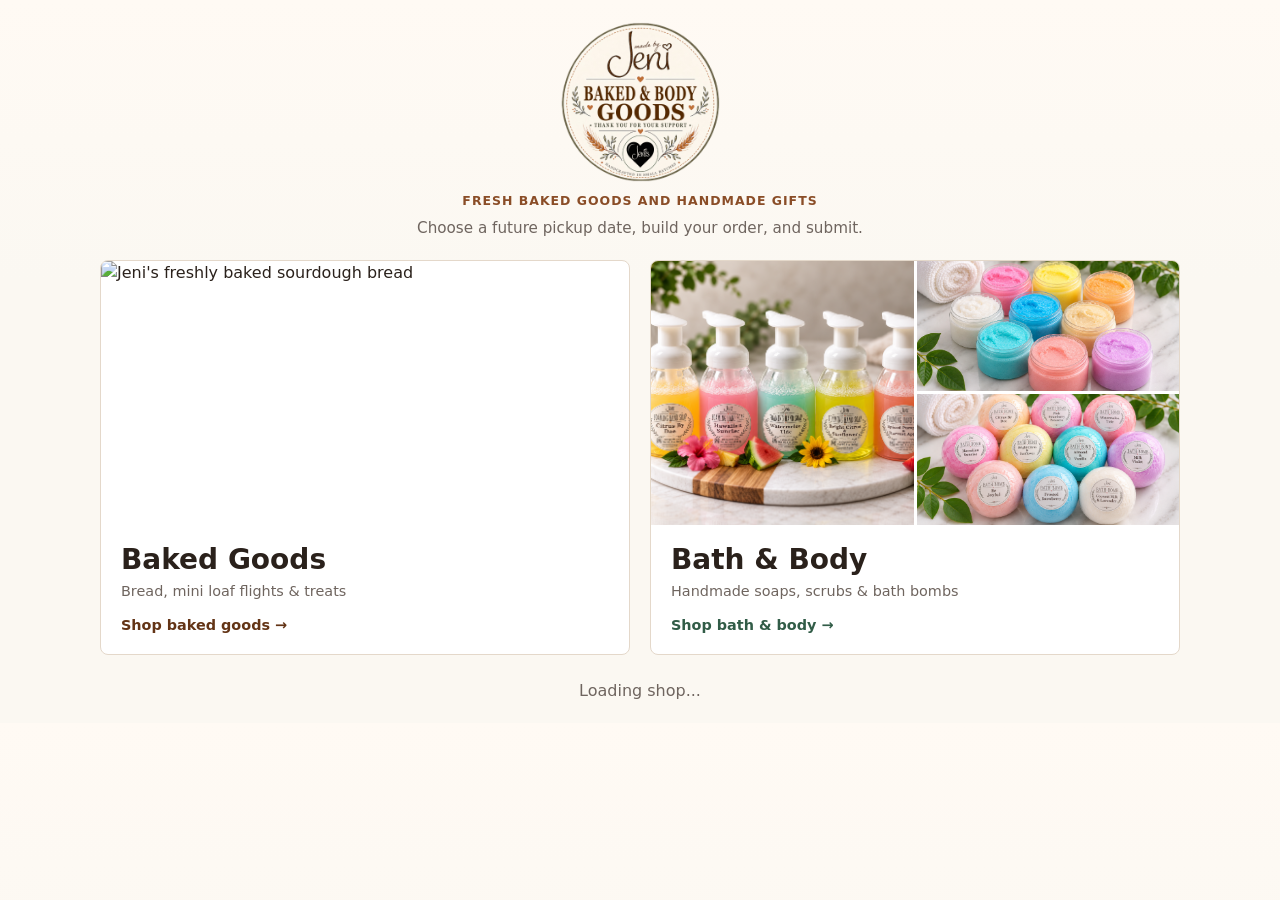
==== commit 6f94fd26: "Add mini granola pouches with five-pouch minimum" ====
--- a/index.html
+++ b/index.html
@@ -9,7 +9,7 @@
   />
   <title>Jeni's Home Made Goods Orders</title>
   <link rel="preconnect" href="https://cdn.jsdelivr.net" />
-  <link rel="stylesheet" href="styles.css?v=20261022-photo-shopping" />
+  <link rel="stylesheet" href="styles.css?v=20261026-spa-builder" />
 </head>
 <body class="storefront">
   <header class="site-header">
@@ -284,6 +284,6 @@
   </div>
 
   <script src="https://cdn.jsdelivr.net/npm/@supabase/supabase-js@2"></script>
-  <script src="app.js?v=20261026-spa-gift-box"></script>
+  <script src="app.js?v=20261026-mini-granola"></script>
 </body>
 </html>
--- a/styles.css
+++ b/styles.css
@@ -813,6 +813,24 @@
   }
 }
 
+.spa-box-option {
+  border-top: 1px solid var(--border);
+  padding: 14px 0;
+}
+
+.spa-box-option > summary,
+.spa-box-heading,
+.spa-box-quantity {
+  display: flex;
+  align-items: center;
+  justify-content: space-between;
+  gap: 12px;
+}
+
+.spa-box-option > summary { cursor: pointer; }
+.spa-box-option .item-note-field { display: grid; gap: 12px; margin: 14px 0; }
+.spa-box-option select { width: 100%; min-width: 0; }
+
 .item-note-field {
   display: grid;
   grid-column: 1 / -1;
@@ -1909,9 +1927,11 @@
     grid-column: 2;
   }
 
-  .checkout-review-item {
+  .invoice-items .checkout-review-item {
     display: grid;
-    grid-template-columns: 1fr;
+    min-width: 0;
+    width: 100%;
+    grid-template-columns: minmax(0, 1fr);
     gap: 12px;
   }
 
@@ -1926,6 +1946,8 @@
   .checkout-review-controls {
     grid-column: 1;
     width: 100%;
+    min-width: 0;
+    flex-wrap: wrap;
     justify-content: space-between;
   }
 
